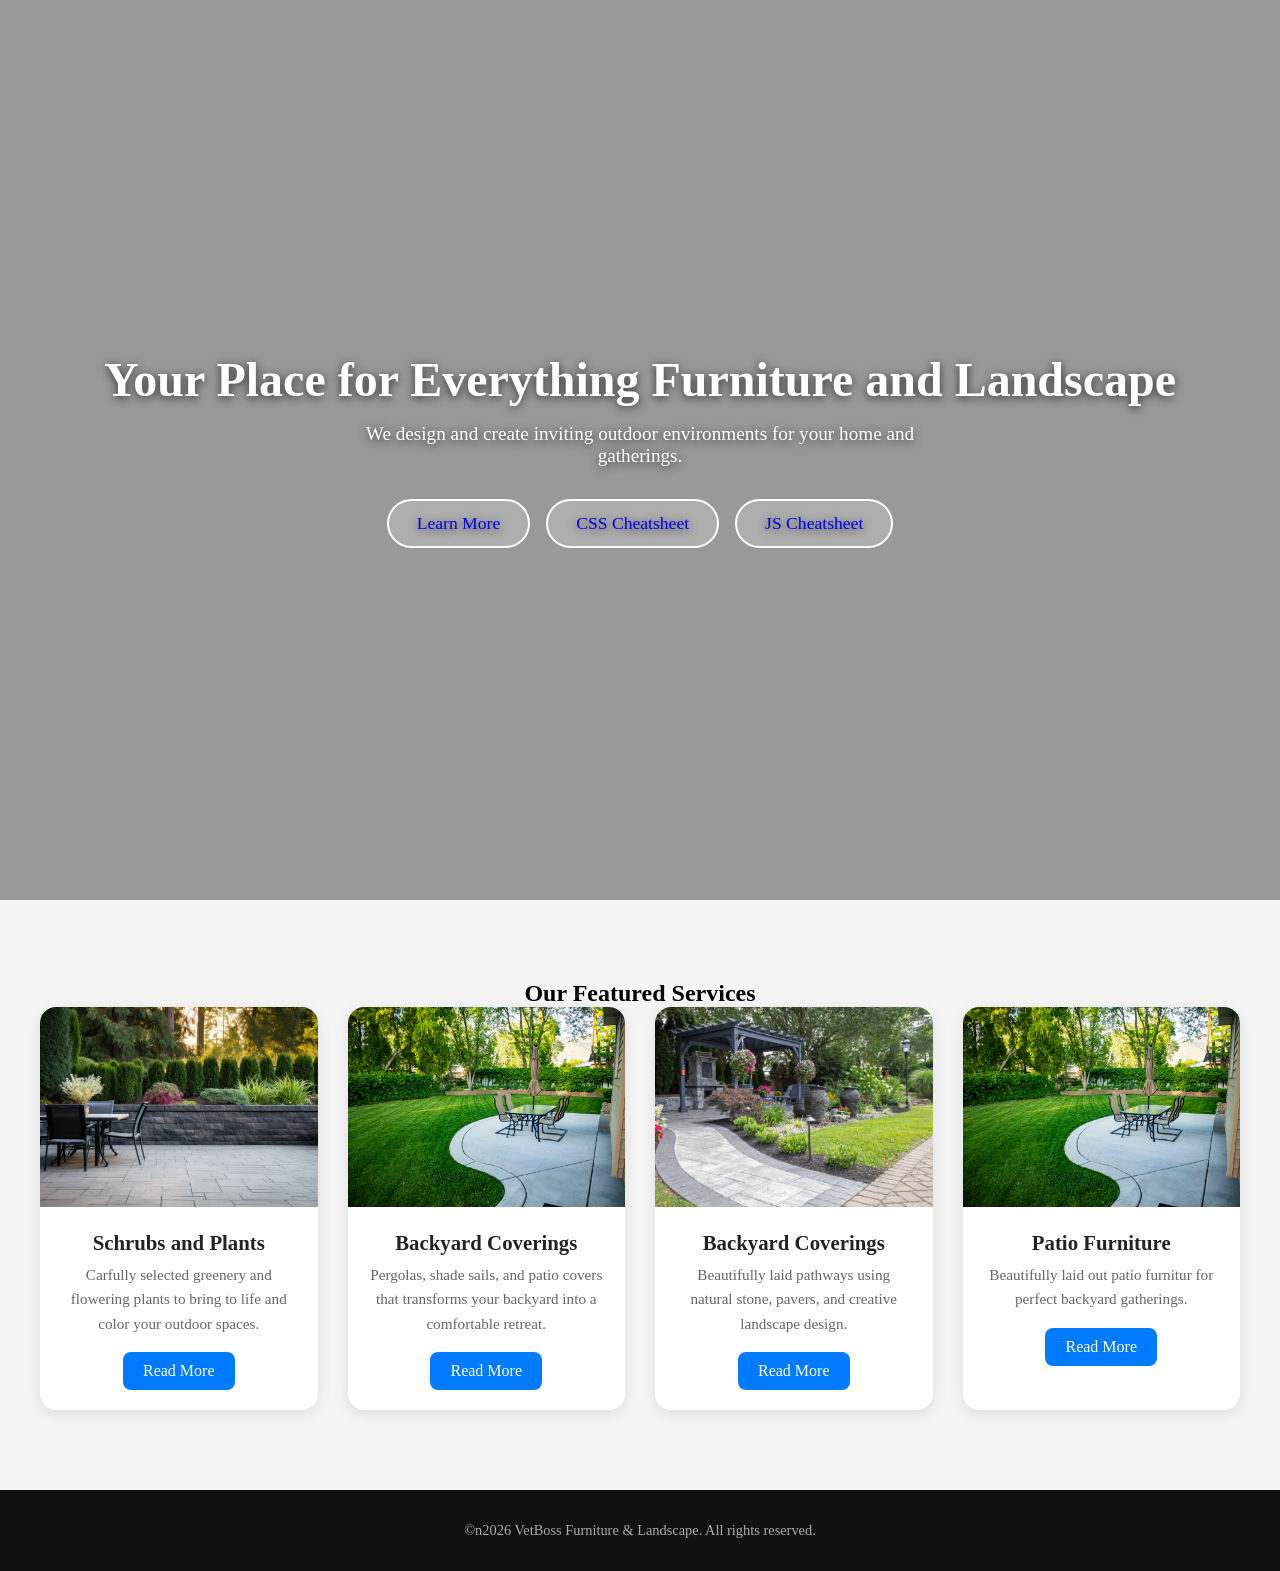
==== index.html @ d6e31fab "Initial commit" ====
<!doctype html>
<html lang="en">
  <head>
    <meta charset="UTF-8" />
    <meta name="viewport" content="width=device-width, initial-scale=1.0" />
    <title>Furniture Website</title>
    <link rel="stylesheet" href=CSS\styles.css>
  </head>
  <body>
  <!-- HERO SECTION (Full-Screen Video Background) -->
  <section class="hero">
    <video autoplay muted loop playsinline>
      <source src="videos/Hero Furniture BG13.mp4" type=""video/mp4">
    </video>

    <div class="hero-content">
      <h1>Your Place for Everything Furniture and Landscape</h1>
      <p>We design and create inviting outdoor environments for your home and gatherings.</p>

        <div class="hero-buttons">
          <a href="#cards" class="btn">Learn More</a>
          <a  href="#auth" class="btn btn-dark">CSS Cheatsheet</a>
          <a href="#auth" class="btn btn-dark">JS Cheatsheet</a>
        </div>
      </div>
    </section>

    <!-- Services /CARDS SECTION -->
     <section id="cards" class="card-section">
        <h2>Our Featured Services</h2>
        
      <div class="card-container">
        <!-- Card 1 -->
        <div class="card">
          <img src="images/yard photo 1.jpg" alt="Shrubs and Plants">
          <div class="card-content">
          <h3>Schrubs and Plants</h3>
          <p>Carfully selected greenery and flowering plants to bring to life and color your outdoor spaces.</p>
            <a href="#">Read More</a>
        </div>  
      </div>

        <!-- Card 2 -->
         <div class="card">
          <img src="images/yard photo 1 copy.jpg" alt="Backyard Coverings">
          <div class="card-content">
          <h3>Backyard Coverings</h3>
          <p>Pergolas, shade sails, and patio covers that transforms your backyard into a comfortable retreat.</p>
        <a href="#">Read More</a>  
        </div>
      </div>

          <!-- Card 3-->
            <div class="card">
          <img src="images/Hero Landscaping BG11.jpeg" alt="Walking Paths">
          <div class="card-content">
          <h3>Backyard Coverings</h3>
          <p>Beautifully laid pathways using natural stone, pavers, and creative landscape design.</p>
          <a href="#">Read More</a>
        </div>
      </div>

      <!-- Card 4-->
            <div class="card">
          <img src="images/yard photo 2 copy.jpg" alt="Patio Furniture">
          <div class="card-content">
          <h3>Patio Furniture</h3>
          <p>Beautifully laid out patio furnitur for perfect backyard gatherings.</p>
          <a href="#">Read More</a>
        </div>
      </div>

            </div>
     </section>
     
      <!-- Footer Section -->
       <footer class="footer">
        <p>&copy;n<span id="year"></span> VetBoss Furniture &amp; Landscape. All rights reserved.</p> 
       </footer>

       <!-- JAVASCRIPT SECTION -->
        <script>
          // Smooth scrolling for any link that starts with #
            document.querySelectorAll('a[href^="#"]').forEach(function 
            (anchor) {
              anchor.addEventListener("click", function(e) {
                e.preventDefault(); // Stop default jump behavior
                var target = document.querySelector(this.getAttribute("href"));
                if (target) {
                  target.scrollIntoView({behavior: "smooth" }); // Smooth scroll animation
                }
              });
            }); 

            // Scroll-reveal animation for cards
            var cards = document.querySelectorAll(".card");

            function revealCards() {
              var triggerBottom = window.innerHeight * 0.85; // Trigger point (85% down the screen) 
              cards.forEach(function(card) {
                var cardTop = card.getBoundingClientRect().top;
                if (cardTop < triggerBottom) {
                  card.classList.add("show"); // Add .show class to trigger CSS animation
                }
              });
            }

            // Run animation on scroll and once on page Load
            window.addEventListener("scroll", revealCards);
            revealCards();

            // Dynamically insert current year in footer
            document.getElementById("year").textContent = new Date().getFullYear();
            </script>

  </body>
</html>
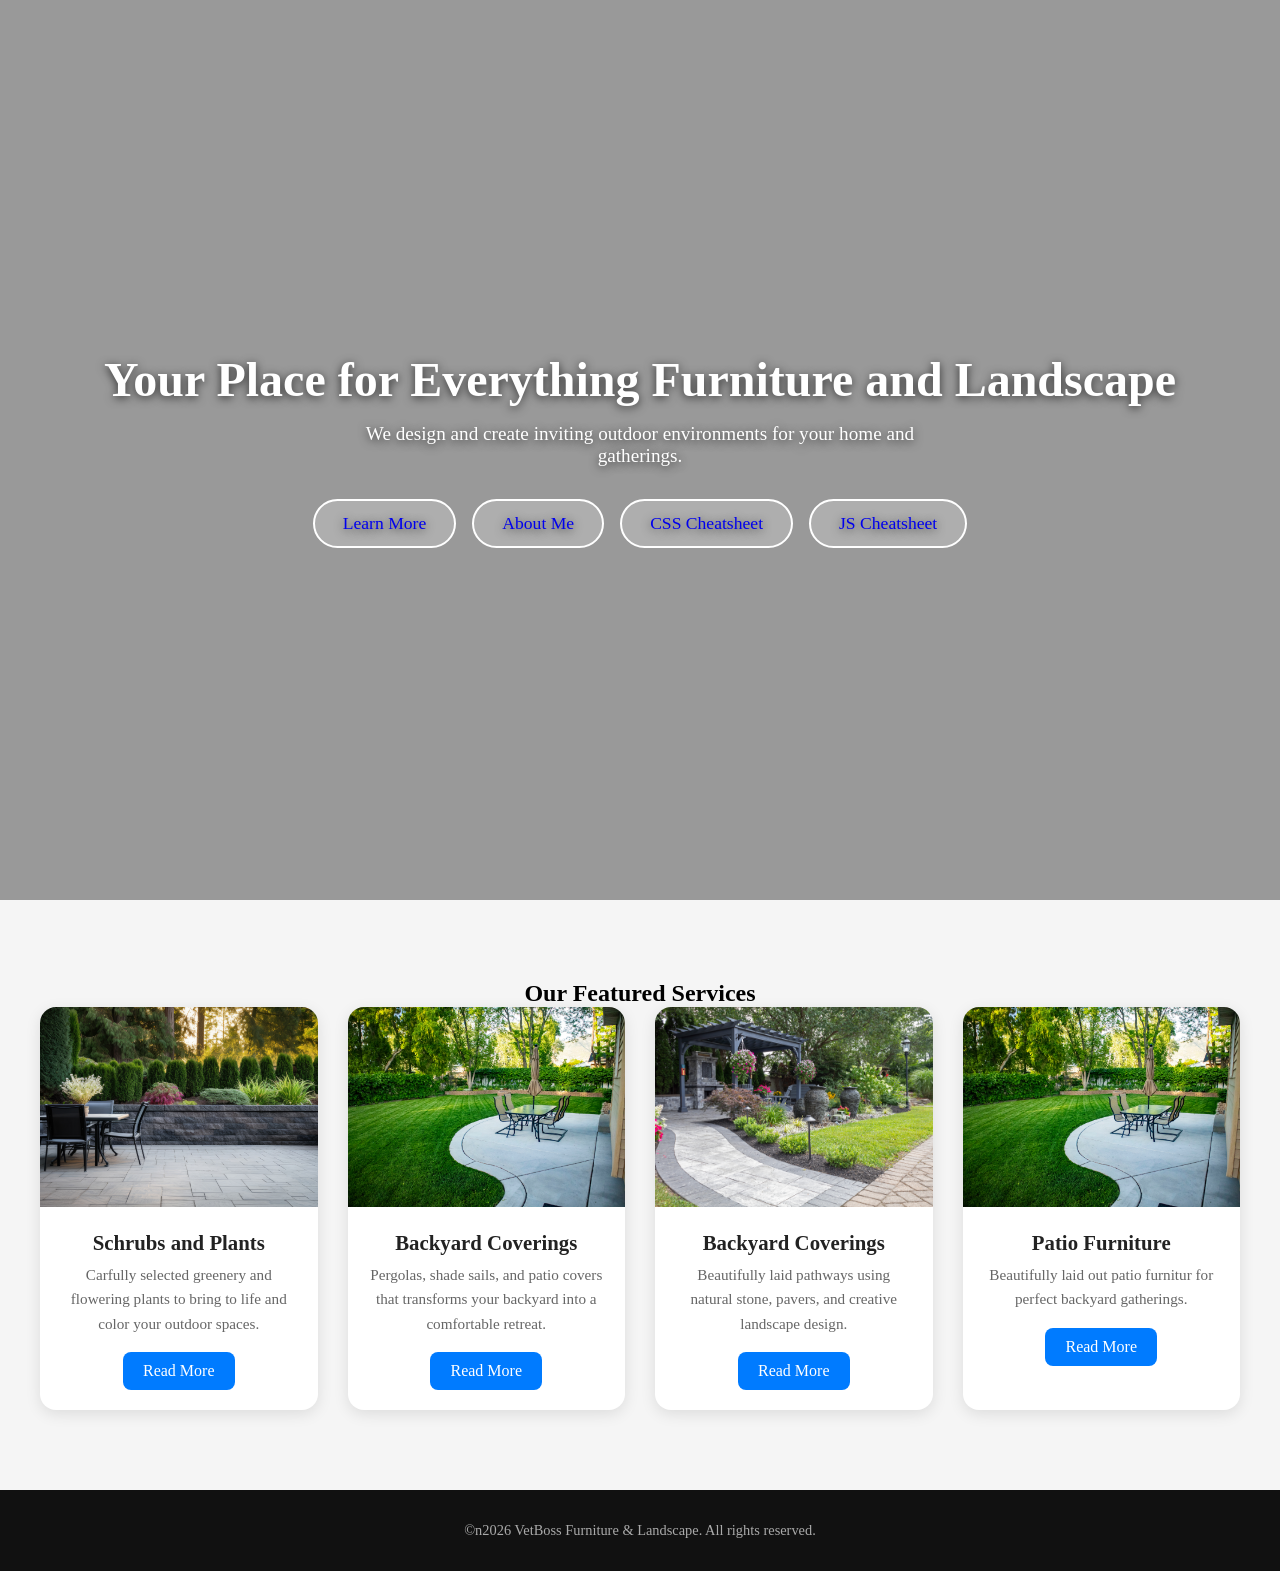
==== commit 43413f38: "Furniture website updated" ====
--- a/index.html
+++ b/index.html
@@ -19,6 +19,7 @@
 
         <div class="hero-buttons">
           <a href="#cards" class="btn">Learn More</a>
+          <a href="auth/about.html" class="btn">About Me</a>
           <a  href="#auth" class="btn btn-dark">CSS Cheatsheet</a>
           <a href="#auth" class="btn btn-dark">JS Cheatsheet</a>
         </div>
@@ -28,7 +29,7 @@
     <!-- Services /CARDS SECTION -->
      <section id="cards" class="card-section">
         <h2>Our Featured Services</h2>
-        
+
       <div class="card-container">
         <!-- Card 1 -->
         <div class="card">
